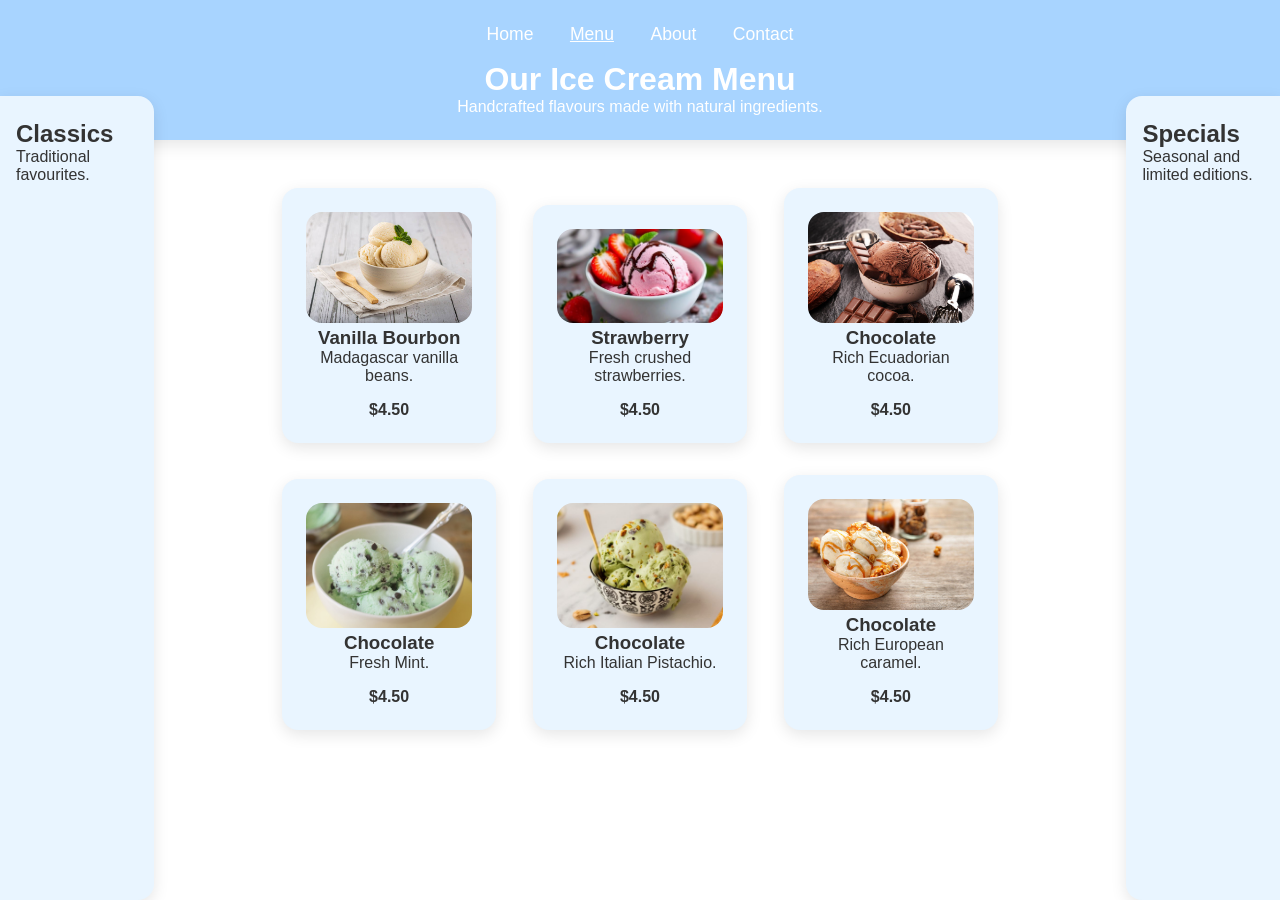
==== menu.html @ 35542dbf "Cracion de paginas" ====
<!DOCTYPE html>
<html lang="en">
<head>
  <meta charset="UTF-8">
  <title>Monte Bianco - Menu</title>
  <link rel="stylesheet" href="css/styles.css">
</head>

<body>

<header class="top-bar">
  <nav aria-label="Main navigation">
    <ul class="nav">
      <li><a href="index.html">Home</a></li>
      <li><a href="menu.html" aria-current="page">Menu</a></li>
      <li><a href="about.html">About</a></li>
      <li><a href="contact.html">Contact</a></li>
    </ul>
  </nav>
  <h1>Our Ice Cream Menu</h1>
  <p>Handcrafted flavours made with natural ingredients.</p>
</header>

<aside class="side-bar left-bar">
  <h2>Classics</h2>
  <p>Traditional favourites.</p>
</aside>

<aside class="side-bar right-bar">
  <h2>Specials</h2>
  <p>Seasonal and limited editions.</p>
</aside>

<main class="menu-area">

  <section class="menu-row">
    <article class="menu-item">
      <img src="img/vanilla.jpg" alt="Vanilla ice cream">
      <h3>Vanilla Bourbon</h3>
      <p>Madagascar vanilla beans.</p>
      <p class="price">$4.50</p>
    </article>

    <article class="menu-item">
      <img src="img/strawberry.jpg" alt="Strawberry ice cream">
      <h3>Strawberry</h3>
      <p>Fresh crushed strawberries.</p>
      <p class="price">$4.50</p>
    </article>

    <article class="menu-item">
      <img src="img/chocolate.jpg" alt="Chocolate ice cream">
      <h3>Chocolate</h3>
      <p>Rich Ecuadorian cocoa.</p>
      <p class="price">$4.50</p>
    </article>

        <article class="menu-item">
      <img src="img/mint.jpg" alt="Mint ice cream">
      <h3>Chocolate</h3>
      <p>Fresh Mint.</p>
      <p class="price">$4.50</p>
    </article>
        <article class="menu-item">
      <img src="img/pistachio.jpg" alt="Pistachio ice cream">
      <h3>Chocolate</h3>
      <p>Rich Italian Pistachio.</p>
      <p class="price">$4.50</p>
    </article>
        <article class="menu-item">
      <img src="img/caramel.jpg" alt="Caramel ice cream">
      <h3>Chocolate</h3>
      <p>Rich European caramel.</p>
      <p class="price">$4.50</p>

  </section>

</main>

</body>
</html>
---- css/styles.css ----
/* -------------------- */
/* ROOT COLORS          */
/* -------------------- */

:root {
  font-size: 100%;

  /* Brand colours (Monte Bianco) */
  --blue-main: #cfe9ff;
  --blue-light: #e9f5ff;
  --blue-accent: #a8d4ff;
  --white: #ffffff;
  --grey-text: #333333;
  --shadow: rgba(0,0,0,0.1);

  /* Flavour colours (KEEPING THESE!) */
  --pastel-cream: #fff7e6;
  --pastel-pink: #ffd6e8;
  --pastel-blue: #d6ecff;
  --pastel-green: #d9f7d9;
  --pastel-yellow: #fff2b3;
  --pastel-lilac: #f0e1ff;
  --pastel-mint: #e0fff4;
  --pastel-peach: #ffe0cc;
  --pastel-rose: #ffe6f2;
  --pastel-aqua: #d9f9ff;
}

/* -------------------- */
/* RESET                */
/* -------------------- */

* {
  margin: 0;
  padding: 0;
  box-sizing: border-box;
}

body {
  font-family: Arial, sans-serif;
  background-color: var(--white);
  color: var(--grey-text);
}

/* -------------------- */
/* TOP BAR + NAV        */
/* -------------------- */

.top-bar {
  background-color: var(--blue-accent);
  color: var(--white);
  padding: 1.5rem;
  text-align: center;
  box-shadow: 0 0.3rem 1rem var(--shadow);
}

.nav {
  list-style: none;
  margin-bottom: 1rem;
}

.nav li {
  display: inline-block;
  margin: 0 1rem;
}

.nav a {
  color: var(--white);
  text-decoration: none;
  font-size: 1.1rem;
}

.nav a:hover,
.nav a[aria-current="page"] {
  text-decoration: underline;
}

/* -------------------- */
/* SIDE ANNOUNCEMENTS   */
/* -------------------- */

.side-bar {
  position: fixed;
  top: 6rem;
  bottom: 0;
  width: 12%;
  background-color: var(--blue-light);
  padding: 1.5rem 1rem;
  border-radius: 0 1rem 1rem 0;
  box-shadow: 0 0.3rem 1rem var(--shadow);
  overflow-y: auto;
}

.left-bar {
  left: 0;
}

.right-bar {
  right: 0;
  border-radius: 1rem 0 0 1rem;
}

/* -------------------- */
/* MAIN CONTENT         */
/* -------------------- */

.flavour-area,
.menu-area,
.content-area {
  margin-left: 14%;
  margin-right: 14%;
  padding: 2rem;
  text-align: center;
}

/* -------------------- */
/* FLAVOUR CIRCLES      */
/* -------------------- */

.flavour-row {
  margin-bottom: 2rem;
}

.flavour {
  display: inline-block;
  width: 20%;
  min-width: 10rem;
  margin: 1rem;
  padding: 2rem 1rem;
  border-radius: 50%;
  box-shadow: 0 0.3rem 1rem var(--shadow);
}

/* Flavour colours preserved */
.vanilla { background-color: var(--pastel-cream); }
.strawberry { background-color: var(--pastel-pink); }
.chocolate { background-color: var(--pastel-peach); }
.mint { background-color: var(--pastel-mint); }
.pistachio { background-color: var(--pastel-green); }
.lemon { background-color: var(--pastel-yellow); }
.blueberry { background-color: var(--pastel-blue); }
.caramel { background-color: var(--pastel-rose); }
.cottoncandy { background-color: var(--pastel-lilac); }
.matcha { background-color: var(--pastel-aqua); }

/* -------------------- */
/* MENU ITEMS           */
/* -------------------- */

.menu-item {
  display: inline-block;
  width: 25%;
  min-width: 12rem;
  margin: 1rem;
  background-color: var(--blue-light);
  padding: 1.5rem;
  border-radius: 1rem;
  box-shadow: 0 0.3rem 1rem var(--shadow);
}

.menu-item img {
  width: 100%;
  border-radius: 1rem;
}

.price {
  font-weight: bold;
  margin-top: 1rem;
}

/* -------------------- */
/* ABOUT + CONTACT      */
/* -------------------- */

.content-block {
  background-color: var(--blue-light);
  padding: 2rem;
  margin-bottom: 2rem;
  border-radius: 1rem;
  box-shadow: 0 0.3rem 1rem var(--shadow);
}

.content-block ul {
  margin-top: 1rem;
  padding-left: 2rem;
}

/* Contact form */
.contact-form input,
.contact-form textarea {
  width: 100%;
  padding: 1rem;
  margin-bottom: 1.5rem;
  border: 0.1rem solid var(--blue-accent);
  border-radius: 0.5rem;
}

.contact-form button {
  background-color: var(--blue-accent);
  color: var(--white);
  border: none;
  padding: 1rem 2rem;
  border-radius: 0.5rem;
  cursor: pointer;
}
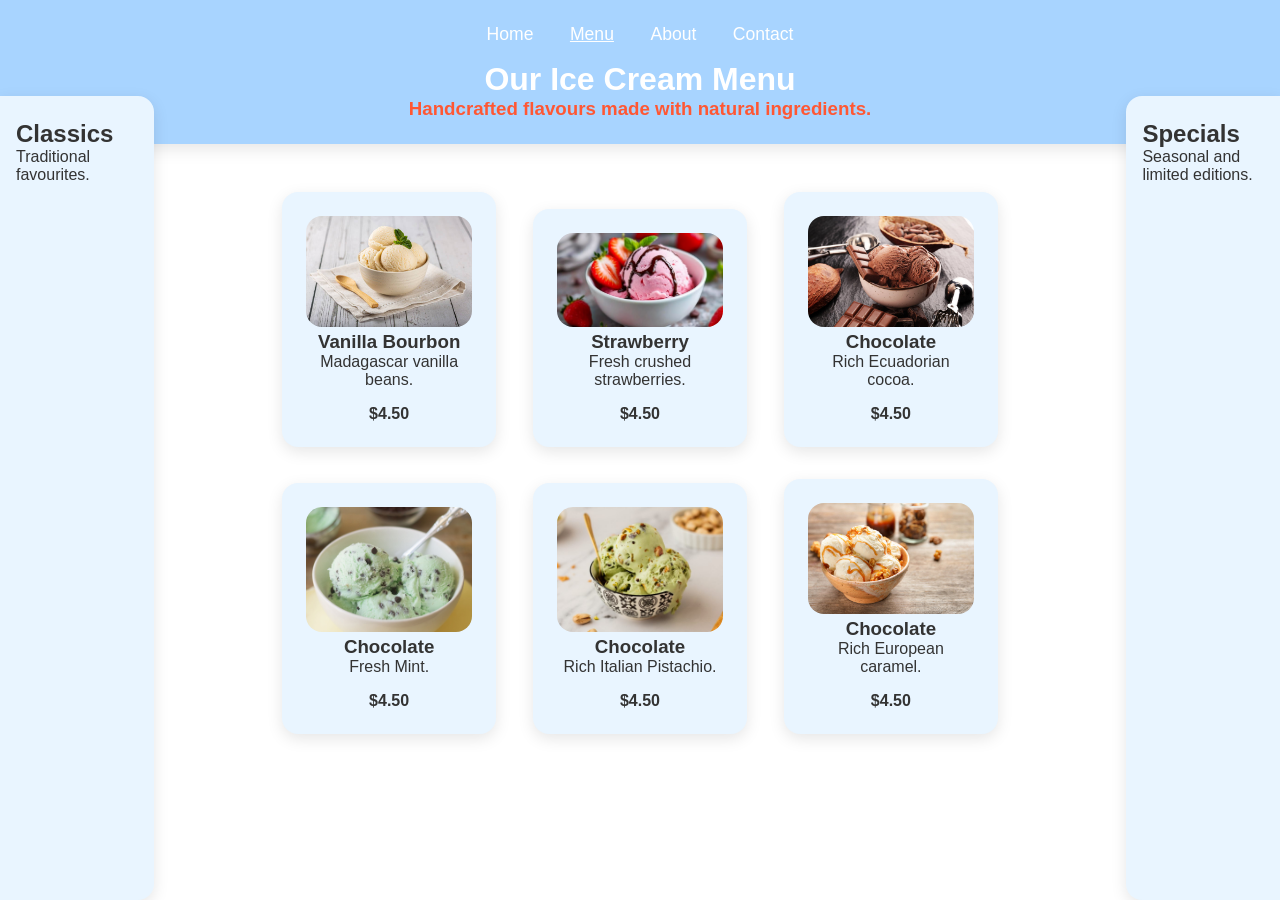
==== commit d0a5d753: "Puesta de Colores" ====
--- a/menu.html
+++ b/menu.html
@@ -18,7 +18,7 @@
     </ul>
   </nav>
   <h1>Our Ice Cream Menu</h1>
-  <p>Handcrafted flavours made with natural ingredients.</p>
+  <h3><p class="inf">Handcrafted flavours made with natural ingredients.</p></h3>
 </header>
 
 <aside class="side-bar left-bar">
--- a/css/styles.css
+++ b/css/styles.css
@@ -146,6 +146,9 @@
 /* -------------------- */
 /* MENU ITEMS           */
 /* -------------------- */
+.inf {
+  color: #ff5733; /* Un tono naranja */
+}
 
 .menu-item {
   display: inline-block;
